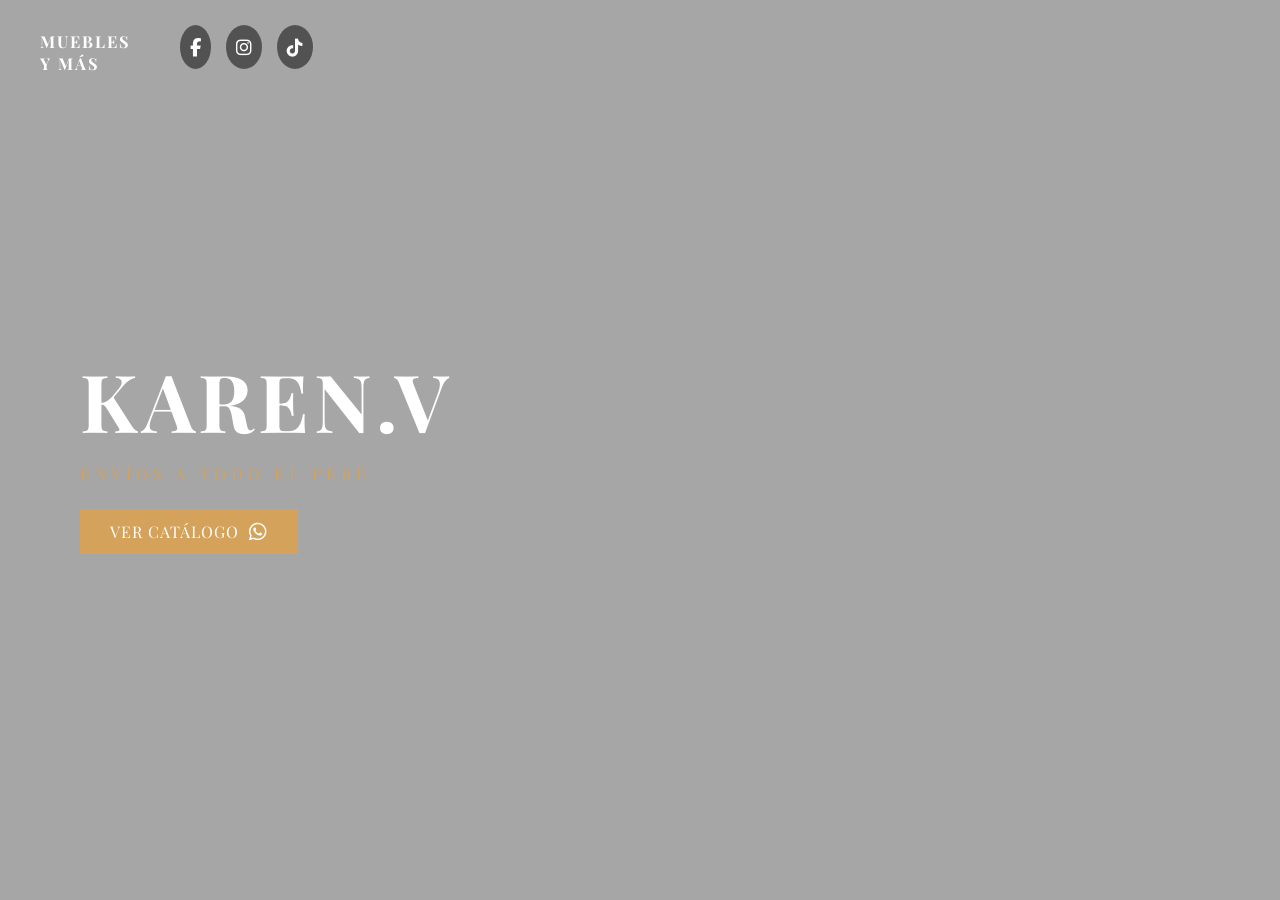
==== index.html @ ba1cbbc5 "Add files via upload" ====
<!DOCTYPE html>
<html lang="es">
<head>
  <meta charset="UTF-8">
  <title>Karen.v - Muebles</title>
  <meta name="viewport" content="width=device-width, initial-scale=1.0">

  <!-- Google Fonts -->
  <link href="https://fonts.googleapis.com/css2?family=Playfair+Display:wght@500;700&display=swap" rel="stylesheet">

  <!-- CSS -->
  <link rel="stylesheet" href="styles.css">

  <!-- ICONOS -->
  <link rel="stylesheet" href="https://cdnjs.cloudflare.com/ajax/libs/font-awesome/6.5.0/css/all.min.css">
</head>

<body>

  <section class="hero">

    <!-- LOGO -->
    <div class="logo">
      <h3>MUEBLES<br>Y MÁS</h3>
    </div>

    <!-- REDES -->
    <div class="redes-top">
      <a href="https://www.facebook.com/share/1CarA6MZcm/" target="_blank">
        <i class="fab fa-facebook-f"></i>
      </a>

      <a href="#" target="_blank">
        <i class="fab fa-instagram"></i>
      </a>

      <a href="#" target="_blank">
        <i class="fab fa-tiktok"></i>
      </a>
    </div>

    <!-- CONTENIDO -->
    <div class="contenido">
      <h1>KAREN.V</h1>

      <!-- SUBTÍTULO -->
      <p class="subtitulo">ENVÍOS A TODO EL PERÚ</p>

      <!-- BOTÓN -->
      <a href="https://wa.me/51978988309?text=Hola,%20quiero%20ver%20el%20catálogo%20de%20Karen.v" target="_blank" class="btn-catalogo">
        VER CATÁLOGO
        <i class="fab fa-whatsapp"></i>
      </a>

    </div>

  </section>

</body>
</html>
---- styles.css ----
* {
  margin: 0;
  padding: 0;
  box-sizing: border-box;
}

body {
  font-family: 'Playfair Display', serif;
}

/* HERO */
.hero {
  height: 100vh;

  background: linear-gradient(
      rgba(0,0,0,0.35),
      rgba(0,0,0,0.35)
    ),
    url("img/fondo.jpg");

  background-size: cover;
  background-position: center;
  background-repeat: no-repeat;

  position: relative;
  color: white;
}

/* LOGO */
.logo {
  position: absolute;
  top: 30px;
  left: 40px;
  font-size: 14px;
  letter-spacing: 2px;
}

/* REDES */
.redes-top {
  position: absolute;
  top: 25px;
  left: 180px;
  display: flex;
  gap: 15px;
}

.redes-top a {
  color: white;
  font-size: 18px;
  background: rgba(0,0,0,0.5);
  padding: 10px;
  border-radius: 50%;
  transition: 0.3s;
}

.redes-top a:hover {
  transform: scale(1.2);
}

/* CONTENIDO */
.contenido {
  position: absolute;
  top: 50%;
  left: 80px;
  transform: translateY(-50%);
}

.contenido h1 {
  font-size: 80px;
  letter-spacing: 5px;
  margin-bottom: 10px;
}

/* SUBTÍTULO */
.subtitulo {
  font-size: 16px;
  letter-spacing: 5px;
  margin-bottom: 25px;
  color: #d4a25a;
}

/* BOTÓN */
.btn-catalogo {
  display: inline-flex;
  align-items: center;
  gap: 10px;

  padding: 12px 30px;
  background: #d4a25a;
  color: white;
  text-decoration: none;
  font-size: 16px;
  letter-spacing: 1px;
  transition: 0.3s;
}

.btn-catalogo i {
  font-size: 20px;
}

.btn-catalogo:hover {
  background: #b8864a;
  transform: scale(1.05);
}

/* RESPONSIVE */
@media (max-width: 768px) {

  .contenido {
    left: 20px;
  }

  .contenido h1 {
    font-size: 45px;
  }

  .redes-top {
    left: 120px;
  }
}
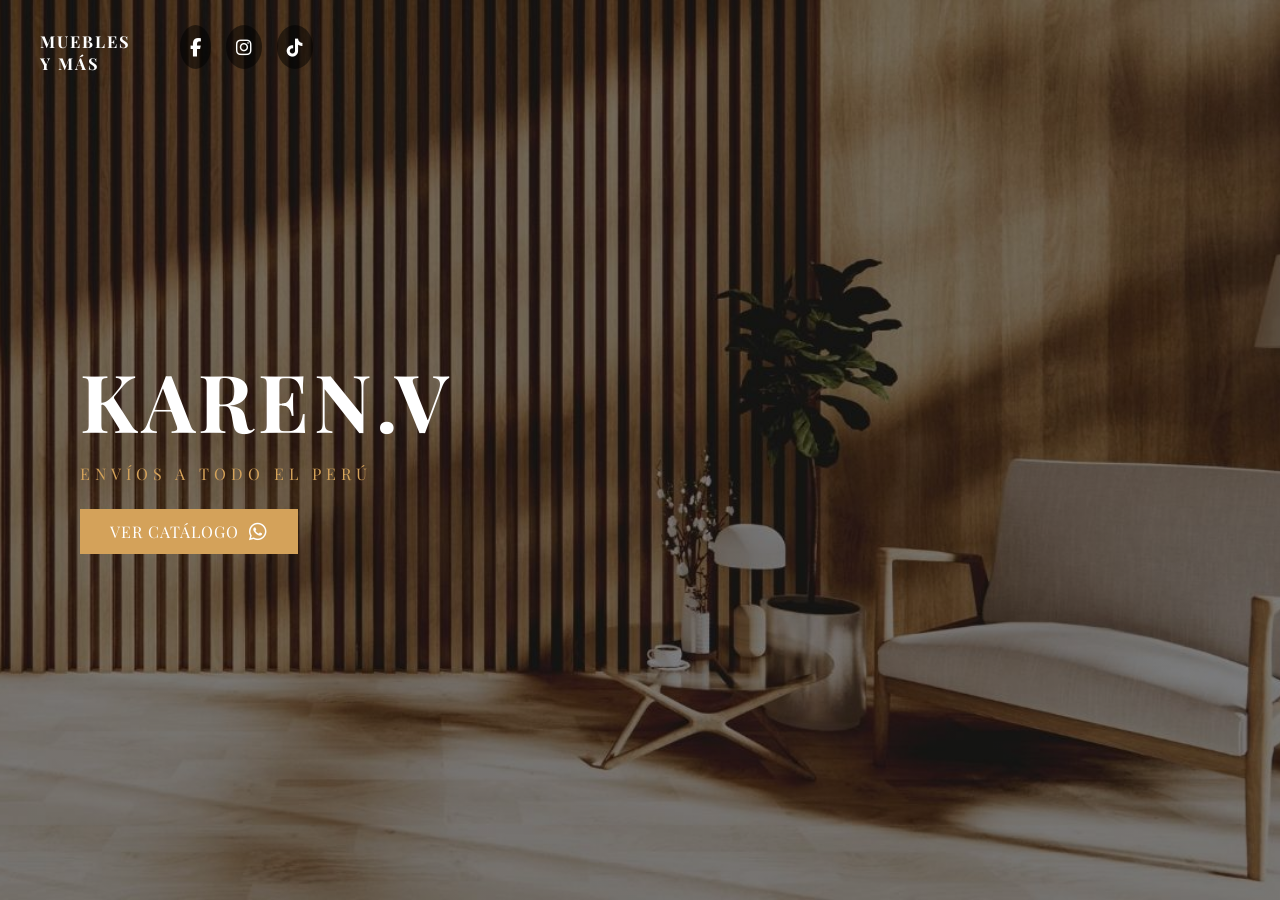
==== commit b8acf644: "Update index.html" ====
--- a/index.html
+++ b/index.html
@@ -2,7 +2,7 @@
 <html lang="es">
 <head>
   <meta charset="UTF-8">
-  <title>Karen.v - Muebles</title>
+  <title>Karen.v -  Muebles</title>
   <meta name="viewport" content="width=device-width, initial-scale=1.0">
 
   <!-- Google Fonts -->
@@ -57,4 +57,4 @@
   </section>
 
 </body>
-</html>+</html>
--- a/styles.css
+++ b/styles.css
@@ -16,7 +16,7 @@
       rgba(0,0,0,0.35),
       rgba(0,0,0,0.35)
     ),
-    url("img/fondo.jpg");
+    url("fondo.jpg");
 
   background-size: cover;
   background-position: center;
@@ -117,4 +117,4 @@
   .redes-top {
     left: 120px;
   }
-}+}
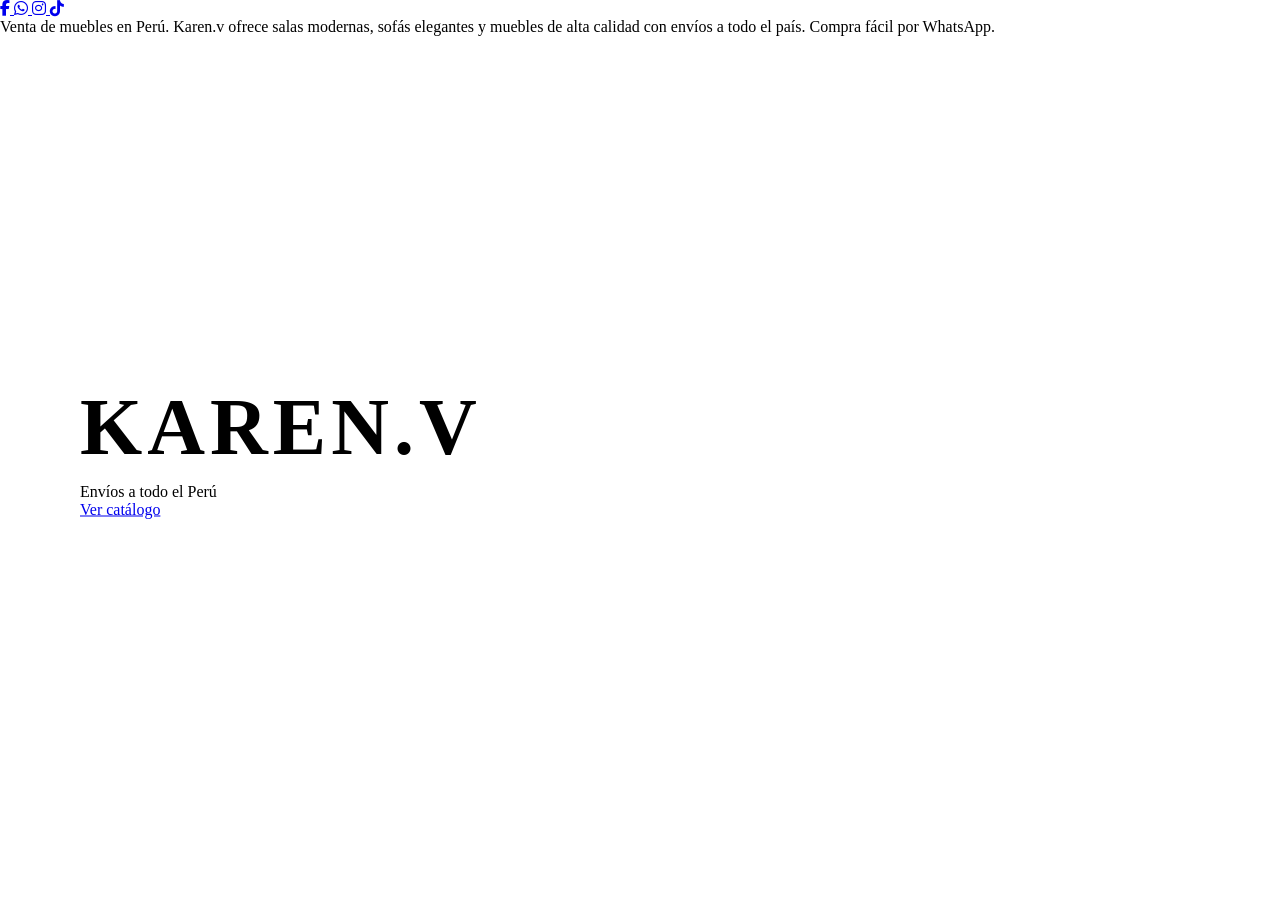
==== commit 9a366cb9: "Update index.html" ====
--- a/index.html
+++ b/index.html
@@ -1,60 +1,58 @@
 <!DOCTYPE html>
 <html lang="es">
 <head>
-  <meta charset="UTF-8">
-  <title>Karen.v -  Muebles</title>
-  <meta name="viewport" content="width=device-width, initial-scale=1.0">
+    <meta charset="UTF-8">
+    <meta name="viewport" content="width=device-width, initial-scale=1.0">
 
-  <!-- Google Fonts -->
-  <link href="https://fonts.googleapis.com/css2?family=Playfair+Display:wght@500;700&display=swap" rel="stylesheet">
+    <!-- SEO -->
+    <title>Muebles en Perú | Karen.v - Sofás, salas y más</title>
+    <meta name="description" content="Karen.v - Venta de muebles en Perú. Sofás, salas modernas y más. Envíos a todo el Perú. Compra por WhatsApp.">
 
-  <!-- CSS -->
-  <link rel="stylesheet" href="styles.css">
+    <!-- Verificación Google -->
+    <meta name="google-site-verification" content="AQUI_TU_CODIGO" />
 
-  <!-- ICONOS -->
-  <link rel="stylesheet" href="https://cdnjs.cloudflare.com/ajax/libs/font-awesome/6.5.0/css/all.min.css">
+    <link rel="stylesheet" href="styles.css">
+
+    <!-- Iconos -->
+    <link rel="stylesheet" href="https://cdnjs.cloudflare.com/ajax/libs/font-awesome/6.5.0/css/all.min.css">
+
 </head>
-
 <body>
 
-  <section class="hero">
+    <!-- REDES SOCIALES -->
+    <div class="social">
+        <a href="https://www.facebook.com/share/1CarA6MZcm/" target="_blank">
+            <i class="fab fa-facebook-f"></i>
+        </a>
 
-    <!-- LOGO -->
-    <div class="logo">
-      <h3>MUEBLES<br>Y MÁS</h3>
+        <a href="https://wa.me/51978988309" target="_blank">
+            <i class="fab fa-whatsapp"></i>
+        </a>
+
+        <a href="#" target="_blank">
+            <i class="fab fa-instagram"></i>
+        </a>
+
+        <a href="#" target="_blank">
+            <i class="fab fa-tiktok"></i>
+        </a>
     </div>
 
-    <!-- REDES -->
-    <div class="redes-top">
-      <a href="https://www.facebook.com/share/1CarA6MZcm/" target="_blank">
-        <i class="fab fa-facebook-f"></i>
-      </a>
+    <!-- CONTENIDO PRINCIPAL -->
+    <div class="contenido">
+        <h1>KAREN.V</h1>
 
-      <a href="#" target="_blank">
-        <i class="fab fa-instagram"></i>
-      </a>
+        <p class="envios">Envíos a todo el Perú</p>
 
-      <a href="#" target="_blank">
-        <i class="fab fa-tiktok"></i>
-      </a>
+        <a href="https://wa.me/51978988309" target="_blank" class="btn">
+            Ver catálogo
+        </a>
     </div>
 
-    <!-- CONTENIDO -->
-    <div class="contenido">
-      <h1>KAREN.V</h1>
-
-      <!-- SUBTÍTULO -->
-      <p class="subtitulo">ENVÍOS A TODO EL PERÚ</p>
-
-      <!-- BOTÓN -->
-      <a href="https://wa.me/51978988309?text=Hola,%20quiero%20ver%20el%20catálogo%20de%20Karen.v" target="_blank" class="btn-catalogo">
-        VER CATÁLOGO
-        <i class="fab fa-whatsapp"></i>
-      </a>
-
-    </div>
-
-  </section>
+    <!-- TEXTO SEO (NO VISIBLE) -->
+    <p class="seo-texto">
+        Venta de muebles en Perú. Karen.v ofrece salas modernas, sofás elegantes y muebles de alta calidad con envíos a todo el país. Compra fácil por WhatsApp.
+    </p>
 
 </body>
 </html>
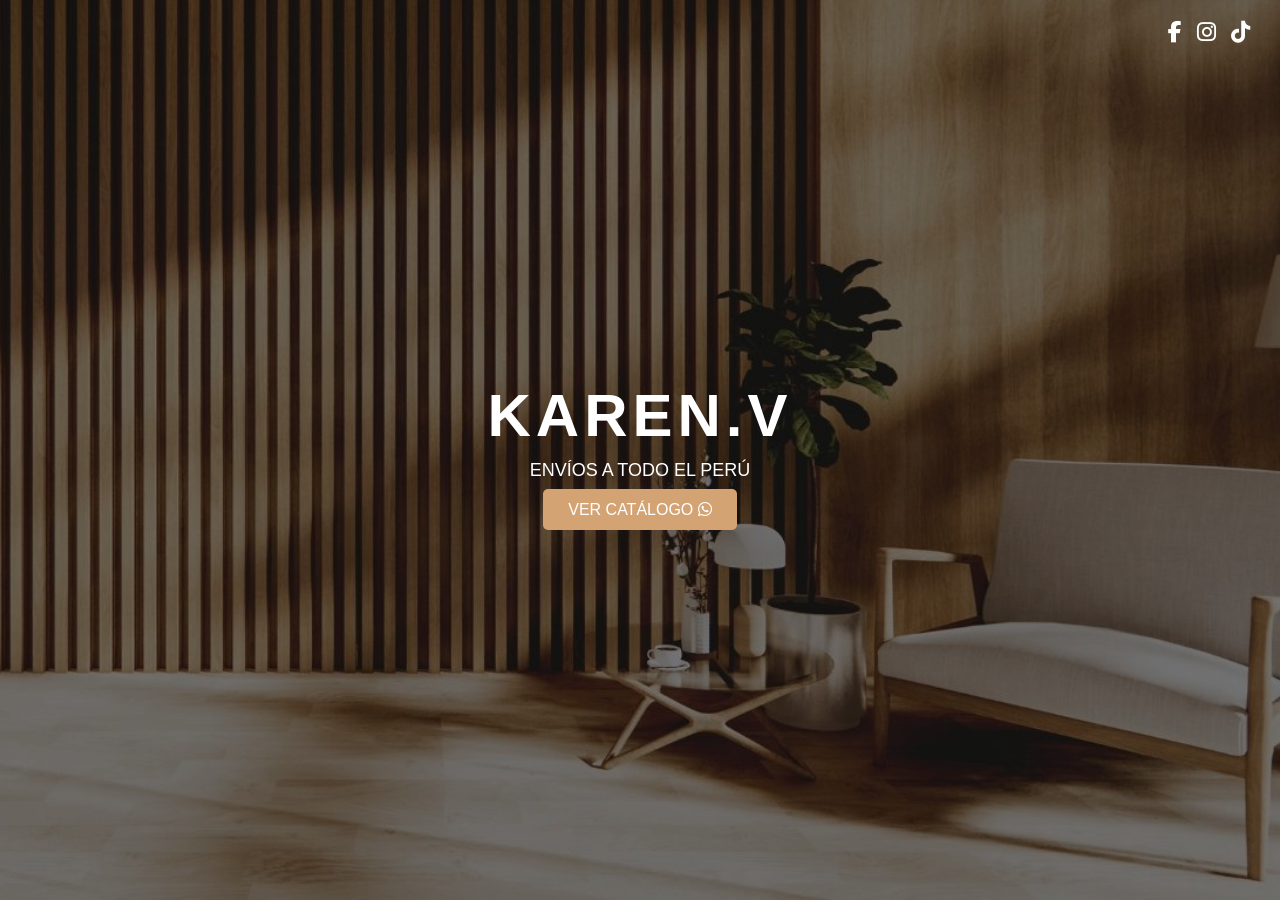
==== commit 24946182: "Update SEO meta description and content structure" ====
--- a/index.html
+++ b/index.html
@@ -6,27 +6,27 @@
 
     <!-- SEO -->
     <title>Muebles en Perú | Karen.v - Sofás, salas y más</title>
-    <meta name="description" content="Karen.v - Venta de muebles en Perú. Sofás, salas modernas y más. Envíos a todo el Perú. Compra por WhatsApp.">
+    <meta name="description" content="Karen.v - Venta de muebles en Perú. Sofás modernos, salas elegantes y más. Envíos a todo el Perú. Compra por WhatsApp.">
 
-    <!-- Verificación Google -->
+    <!-- Google verification -->
     <meta name="google-site-verification" content="AQUI_TU_CODIGO" />
 
+    <!-- Fuente elegante -->
+    <link href="https://fonts.googleapis.com/css2?family=Playfair+Display:wght@500;700&display=swap" rel="stylesheet">
+
+    <!-- CSS -->
     <link rel="stylesheet" href="styles.css">
 
-    <!-- Iconos -->
+    <!-- ICONOS -->
     <link rel="stylesheet" href="https://cdnjs.cloudflare.com/ajax/libs/font-awesome/6.5.0/css/all.min.css">
+</head>
 
-</head>
 <body>
 
-    <!-- REDES SOCIALES -->
+    <!-- REDES -->
     <div class="social">
         <a href="https://www.facebook.com/share/1CarA6MZcm/" target="_blank">
             <i class="fab fa-facebook-f"></i>
-        </a>
-
-        <a href="https://wa.me/51978988309" target="_blank">
-            <i class="fab fa-whatsapp"></i>
         </a>
 
         <a href="#" target="_blank">
@@ -38,20 +38,25 @@
         </a>
     </div>
 
-    <!-- CONTENIDO PRINCIPAL -->
-    <div class="contenido">
-        <h1>KAREN.V</h1>
+    <!-- HERO -->
+    <section class="hero">
 
-        <p class="envios">Envíos a todo el Perú</p>
+        <div class="contenido">
+            <h1>KAREN.V</h1>
 
-        <a href="https://wa.me/51978988309" target="_blank" class="btn">
-            Ver catálogo
-        </a>
-    </div>
+            <p class="envios">ENVÍOS A TODO EL PERÚ</p>
 
-    <!-- TEXTO SEO (NO VISIBLE) -->
+            <a href="https://wa.me/51978988309?text=Hola,%20quiero%20ver%20el%20catálogo%20de%20Karen.v" target="_blank" class="btn">
+                VER CATÁLOGO
+                <i class="fab fa-whatsapp"></i>
+            </a>
+        </div>
+
+    </section>
+
+    <!-- TEXTO SEO OCULTO -->
     <p class="seo-texto">
-        Venta de muebles en Perú. Karen.v ofrece salas modernas, sofás elegantes y muebles de alta calidad con envíos a todo el país. Compra fácil por WhatsApp.
+        Venta de muebles en Perú. Karen.v ofrece sofás modernos, salas elegantes y muebles de alta calidad con envíos a todo el país. Compra por WhatsApp.
     </p>
 
 </body>
--- a/styles.css
+++ b/styles.css
@@ -1,120 +1,85 @@
 * {
-  margin: 0;
-  padding: 0;
-  box-sizing: border-box;
+    margin: 0;
+    padding: 0;
+    box-sizing: border-box;
+    font-family: Arial, Helvetica, sans-serif;
 }
 
 body {
-  font-family: 'Playfair Display', serif;
+    height: 100vh;
+    background: url("fondo.jpg") no-repeat center center/cover;
+    display: flex;
+    align-items: center;
+    justify-content: center;
+    position: relative;
 }
 
-/* HERO */
-.hero {
-  height: 100vh;
-
-  background: linear-gradient(
-      rgba(0,0,0,0.35),
-      rgba(0,0,0,0.35)
-    ),
-    url("fondo.jpg");
-
-  background-size: cover;
-  background-position: center;
-  background-repeat: no-repeat;
-
-  position: relative;
-  color: white;
-}
-
-/* LOGO */
-.logo {
-  position: absolute;
-  top: 30px;
-  left: 40px;
-  font-size: 14px;
-  letter-spacing: 2px;
-}
-
-/* REDES */
-.redes-top {
-  position: absolute;
-  top: 25px;
-  left: 180px;
-  display: flex;
-  gap: 15px;
-}
-
-.redes-top a {
-  color: white;
-  font-size: 18px;
-  background: rgba(0,0,0,0.5);
-  padding: 10px;
-  border-radius: 50%;
-  transition: 0.3s;
-}
-
-.redes-top a:hover {
-  transform: scale(1.2);
+/* OSCURECER FONDO */
+body::before {
+    content: "";
+    position: absolute;
+    width: 100%;
+    height: 100%;
+    background: rgba(0,0,0,0.4);
+    top: 0;
+    left: 0;
 }
 
 /* CONTENIDO */
 .contenido {
-  position: absolute;
-  top: 50%;
-  left: 80px;
-  transform: translateY(-50%);
+    position: relative;
+    text-align: center;
+    color: white;
+    z-index: 1;
 }
 
 .contenido h1 {
-  font-size: 80px;
-  letter-spacing: 5px;
-  margin-bottom: 10px;
+    font-size: 60px;
+    letter-spacing: 5px;
+    margin-bottom: 10px;
 }
 
-/* SUBTÍTULO */
-.subtitulo {
-  font-size: 16px;
-  letter-spacing: 5px;
-  margin-bottom: 25px;
-  color: #d4a25a;
+.envios {
+    font-size: 18px;
+    margin-bottom: 20px;
 }
 
 /* BOTÓN */
-.btn-catalogo {
-  display: inline-flex;
-  align-items: center;
-  gap: 10px;
-
-  padding: 12px 30px;
-  background: #d4a25a;
-  color: white;
-  text-decoration: none;
-  font-size: 16px;
-  letter-spacing: 1px;
-  transition: 0.3s;
+.btn {
+    background: #d4a373;
+    color: white;
+    padding: 12px 25px;
+    text-decoration: none;
+    font-size: 16px;
+    border-radius: 5px;
+    transition: 0.3s;
 }
 
-.btn-catalogo i {
-  font-size: 20px;
+.btn:hover {
+    background: #b08968;
 }
 
-.btn-catalogo:hover {
-  background: #b8864a;
-  transform: scale(1.05);
+/* REDES SOCIALES */
+.social {
+    position: absolute;
+    top: 20px;
+    right: 30px;
+    display: flex;
+    gap: 15px;
+    z-index: 2;
 }
 
-/* RESPONSIVE */
-@media (max-width: 768px) {
+.social a {
+    color: white;
+    font-size: 22px;
+    transition: 0.3s;
+}
 
-  .contenido {
-    left: 20px;
-  }
+.social a:hover {
+    color: #d4a373;
+}
 
-  .contenido h1 {
-    font-size: 45px;
-  }
-
-  .redes-top {
-    left: 120px;
-  }
+/* TEXTO SEO OCULTO */
+.seo-texto {
+    display: none;
 }
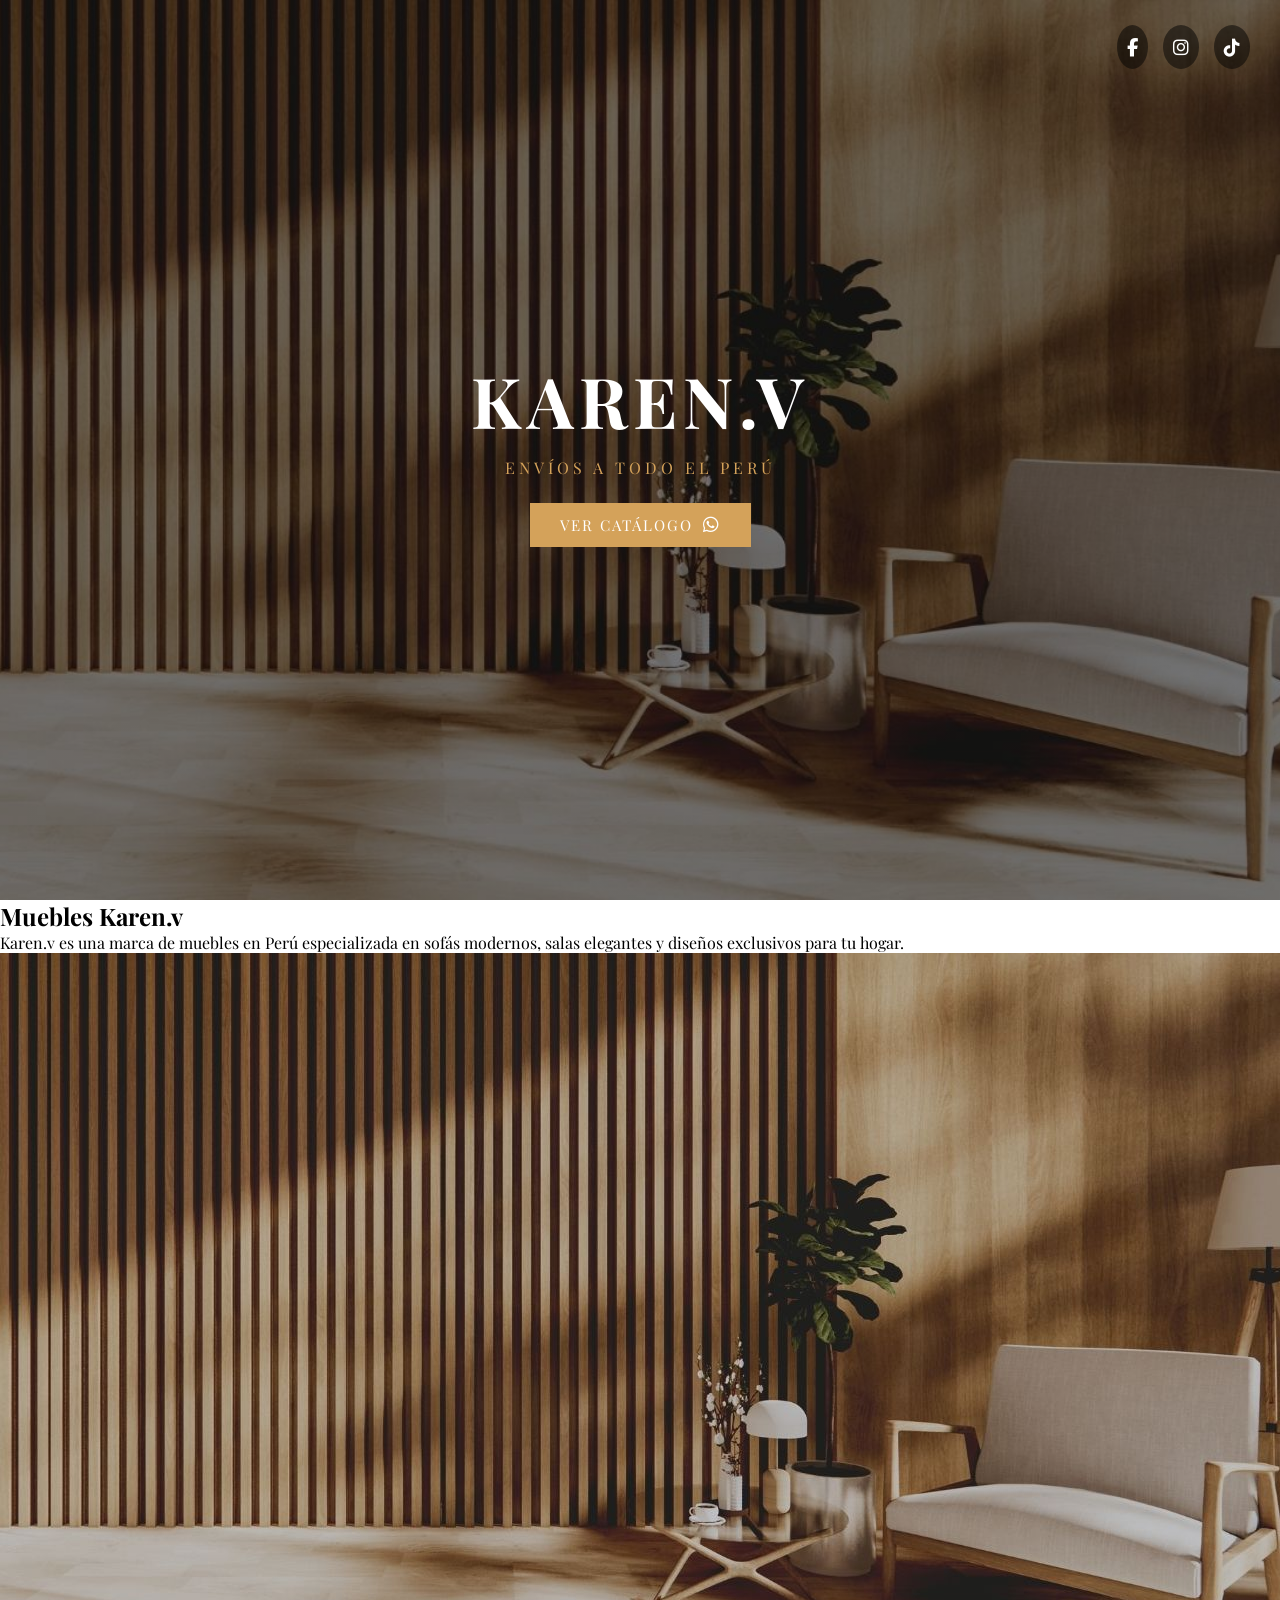
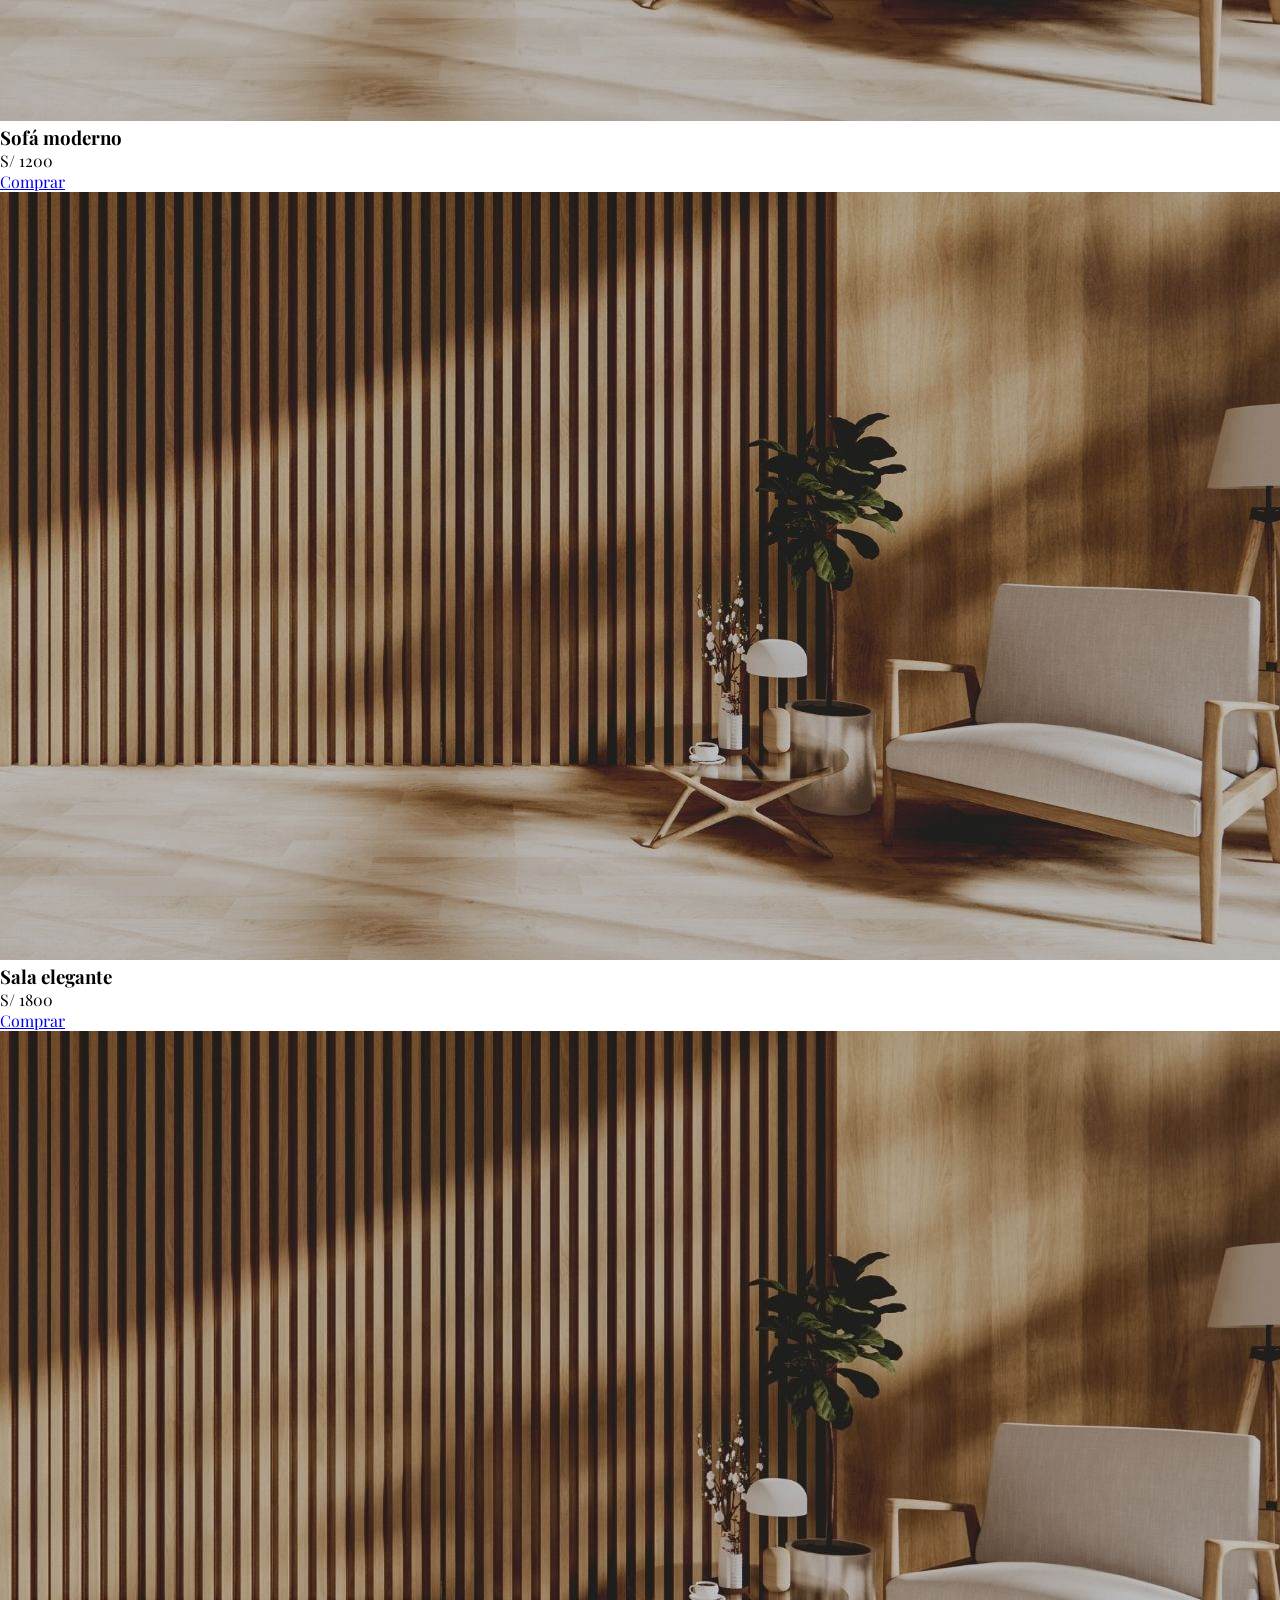
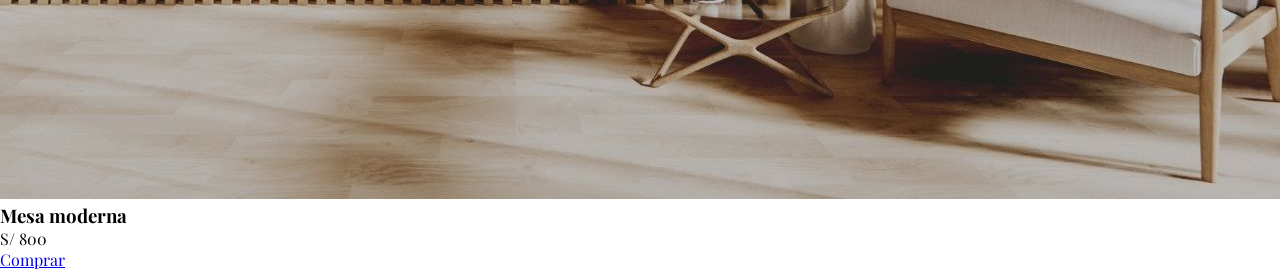
==== commit 3f00c38f: "Enhance SEO metadata and add keywords Updated SEO metadata for improved search visibility and added " ====
--- a/index.html
+++ b/index.html
@@ -4,12 +4,23 @@
     <meta charset="UTF-8">
     <meta name="viewport" content="width=device-width, initial-scale=1.0">
 
-    <!-- SEO -->
-    <title>Muebles en Perú | Karen.v - Sofás, salas y más</title>
-    <meta name="description" content="Karen.v - Venta de muebles en Perú. Sofás modernos, salas elegantes y más. Envíos a todo el Perú. Compra por WhatsApp.">
+    <!-- SEO PRINCIPAL -->
+    <title>Karen.v | Muebles en Perú - Sofás, salas y más</title>
+
+    <meta name="description" content="Karen.v - Venta de muebles en Perú. Sofás modernos, salas elegantes y muebles de alta calidad. Envíos a todo el Perú. Compra por WhatsApp.">
+
+    <meta name="keywords" content="karen.v, muebles karen.v, muebles en Perú, sofás, salas modernas">
+
+    <meta name="author" content="Karen.v">
 
     <!-- Google verification -->
     <meta name="google-site-verification" content="AQUI_TU_CODIGO" />
+
+    <!-- Open Graph (para redes sociales) -->
+    <meta property="og:title" content="Karen.v | Muebles en Perú">
+    <meta property="og:description" content="Sofás modernos, salas elegantes y muebles exclusivos con envíos a todo el Perú.">
+    <meta property="og:image" content="fondo.jpg">
+    <meta property="og:type" content="website">
 
     <!-- Fuente elegante -->
     <link href="https://fonts.googleapis.com/css2?family=Playfair+Display:wght@500;700&display=swap" rel="stylesheet">
@@ -28,11 +39,9 @@
         <a href="https://www.facebook.com/share/1CarA6MZcm/" target="_blank">
             <i class="fab fa-facebook-f"></i>
         </a>
-
         <a href="#" target="_blank">
             <i class="fab fa-instagram"></i>
         </a>
-
         <a href="#" target="_blank">
             <i class="fab fa-tiktok"></i>
         </a>
@@ -40,7 +49,6 @@
 
     <!-- HERO -->
     <section class="hero">
-
         <div class="contenido">
             <h1>KAREN.V</h1>
 
@@ -51,12 +59,53 @@
                 <i class="fab fa-whatsapp"></i>
             </a>
         </div>
+    </section>
+
+    <!-- CATÁLOGO -->
+    <section class="catalogo">
+
+        <h2>Muebles Karen.v</h2>
+
+        <p class="descripcion">
+            Karen.v es una marca de muebles en Perú especializada en sofás modernos, salas elegantes y diseños exclusivos para tu hogar.
+        </p>
+
+        <div class="productos">
+
+            <div class="producto">
+                <img src="fondo.jpg" alt="Sofá moderno Karen.v">
+                <h3>Sofá moderno</h3>
+                <p>S/ 1200</p>
+                <a href="https://wa.me/51978988309?text=Hola,%20quiero%20el%20sofá%20moderno%20de%20Karen.v" target="_blank">
+                    Comprar
+                </a>
+            </div>
+
+            <div class="producto">
+                <img src="fondo.jpg" alt="Sala elegante Karen.v">
+                <h3>Sala elegante</h3>
+                <p>S/ 1800</p>
+                <a href="https://wa.me/51978988309?text=Hola,%20quiero%20la%20sala%20elegante%20de%20Karen.v" target="_blank">
+                    Comprar
+                </a>
+            </div>
+
+            <div class="producto">
+                <img src="fondo.jpg" alt="Mesa moderna Karen.v">
+                <h3>Mesa moderna</h3>
+                <p>S/ 800</p>
+                <a href="https://wa.me/51978988309?text=Hola,%20quiero%20la%20mesa%20moderna%20de%20Karen.v" target="_blank">
+                    Comprar
+                </a>
+            </div>
+
+        </div>
 
     </section>
 
     <!-- TEXTO SEO OCULTO -->
     <p class="seo-texto">
-        Venta de muebles en Perú. Karen.v ofrece sofás modernos, salas elegantes y muebles de alta calidad con envíos a todo el país. Compra por WhatsApp.
+        Karen.v es una marca de muebles en Perú que ofrece sofás modernos, salas elegantes y muebles exclusivos con envíos a todo el país.
     </p>
 
 </body>
--- a/styles.css
+++ b/styles.css
@@ -2,81 +2,112 @@
     margin: 0;
     padding: 0;
     box-sizing: border-box;
-    font-family: Arial, Helvetica, sans-serif;
 }
 
 body {
+    font-family: 'Playfair Display', serif;
+}
+
+/* HERO */
+.hero {
     height: 100vh;
-    background: url("fondo.jpg") no-repeat center center/cover;
+    background: linear-gradient(
+        rgba(0,0,0,0.4),
+        rgba(0,0,0,0.4)
+    ),
+    url("fondo.jpg");
+
+    background-size: cover;
+    background-position: center;
+    background-repeat: no-repeat;
+
     display: flex;
     align-items: center;
     justify-content: center;
-    position: relative;
-}
-
-/* OSCURECER FONDO */
-body::before {
-    content: "";
-    position: absolute;
-    width: 100%;
-    height: 100%;
-    background: rgba(0,0,0,0.4);
-    top: 0;
-    left: 0;
 }
 
 /* CONTENIDO */
 .contenido {
-    position: relative;
     text-align: center;
     color: white;
-    z-index: 1;
+    animation: fadeIn 2s ease;
 }
 
 .contenido h1 {
-    font-size: 60px;
-    letter-spacing: 5px;
+    font-size: 70px;
+    letter-spacing: 6px;
     margin-bottom: 10px;
 }
 
+/* ENVÍOS */
 .envios {
-    font-size: 18px;
-    margin-bottom: 20px;
+    font-size: 16px;
+    letter-spacing: 4px;
+    margin-bottom: 25px;
+    color: #d4a25a;
 }
 
 /* BOTÓN */
 .btn {
-    background: #d4a373;
+    display: inline-flex;
+    align-items: center;
+    gap: 10px;
+
+    padding: 12px 30px;
+    background: #d4a25a;
     color: white;
-    padding: 12px 25px;
     text-decoration: none;
-    font-size: 16px;
-    border-radius: 5px;
+    font-size: 15px;
+    letter-spacing: 2px;
     transition: 0.3s;
 }
 
-.btn:hover {
-    background: #b08968;
+.btn i {
+    font-size: 18px;
 }
 
-/* REDES SOCIALES */
+.btn:hover {
+    background: #b8864a;
+    transform: scale(1.05);
+}
+
+/* REDES */
 .social {
     position: absolute;
-    top: 20px;
+    top: 25px;
     right: 30px;
     display: flex;
     gap: 15px;
-    z-index: 2;
 }
 
 .social a {
     color: white;
-    font-size: 22px;
+    font-size: 18px;
+    background: rgba(0,0,0,0.5);
+    padding: 10px;
+    border-radius: 50%;
     transition: 0.3s;
 }
 
 .social a:hover {
-    color: #d4a373;
+    transform: scale(1.2);
+}
+
+/* ANIMACIÓN */
+@keyframes fadeIn {
+    from {
+        opacity: 0;
+        transform: translateY(30px);
+    }
+    to {
+        opacity: 1;
+        transform: translateY(0);
+    }
+}
+
+/* SEO OCULTO */
+.seo-texto {
+    display: none;
 }
 
 /* TEXTO SEO OCULTO */
